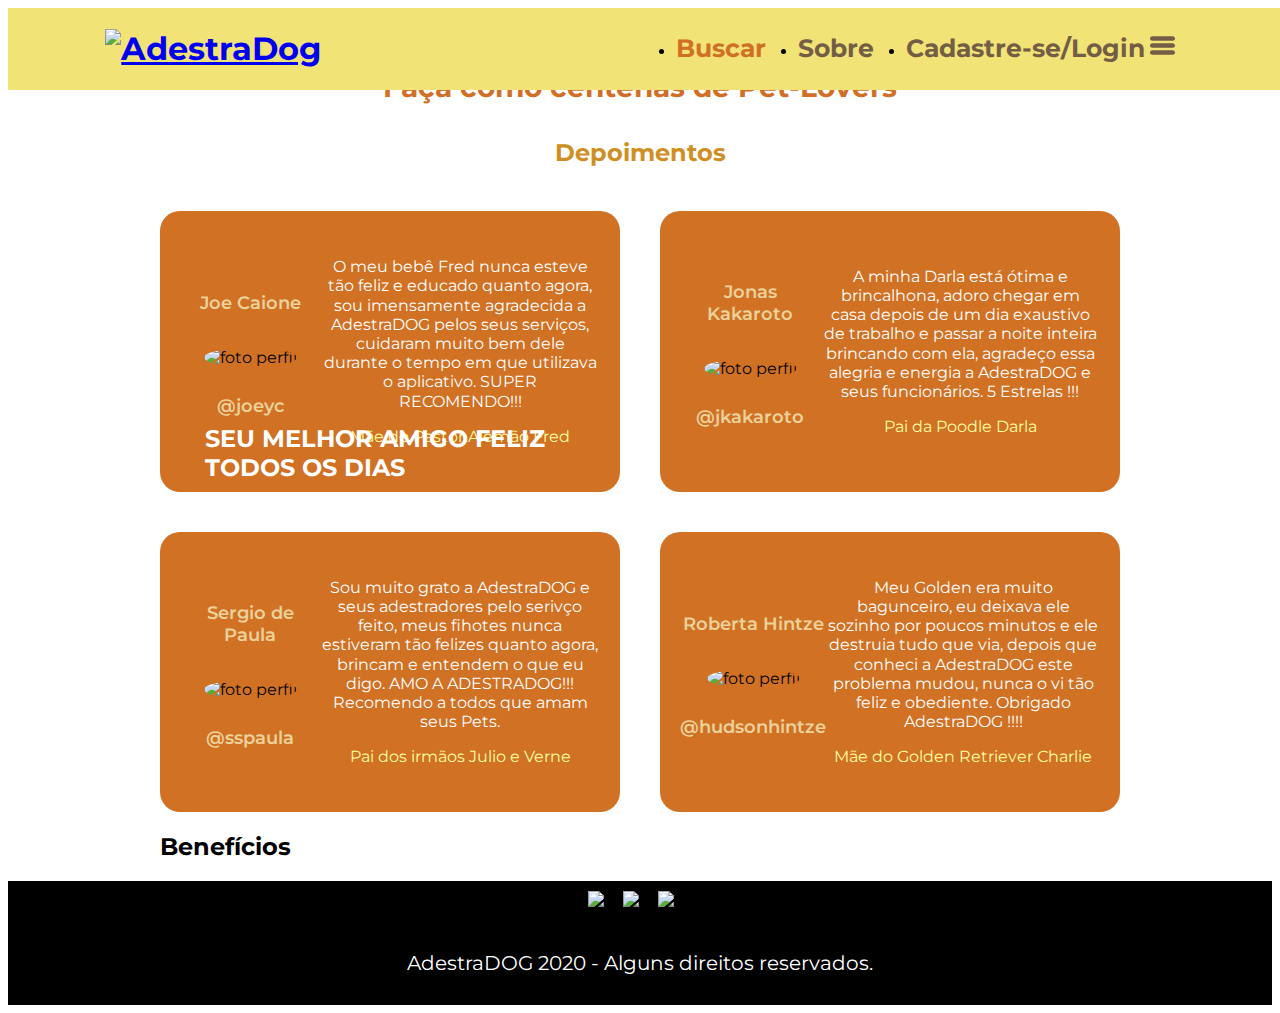
==== index.html @ ebf3db3a "benefits-home" ====
<!DOCTYPE html>
<html lang="en">

<head>
    <meta charset="UTF-8">
    <meta name="viewport" content="width=device-width, initial-scale=1.0">
    <link rel="stylesheet" href="style/reset.css">
    <link rel="stylesheet" href="style/index.css">
    <link href="https://fonts.googleapis.com/css2?family=Montserrat+Alternates:wght@400;700;800;900&display=swap"
        rel="stylesheet">
    <link href="https://fonts.googleapis.com/css2?family=Montserrat&display=swap" rel="stylesheet">
    <link href="https://fonts.googleapis.com/css2?family=Montserrat:wght@800&display=swap" rel="stylesheet">
    <title>AdestraDOG - Home</title>
</head>

<body>
    <header>
        <div class="fixed-bar">
            <div class="logo">
                <a href="index.html" class="home-button"><h1><img class="imagem-logo" src="img/logo.png" alt="AdestraDog"></h1></a>
            </div>
            <div class="nav-bar">
                <ul>
                    <li><a class="menu-item menu-item-buscar" href="#">Buscar</a></li>
                    <li><a class="menu-item" href="#">Sobre</a></li>
                    <li><a class="menu-item openbtn" onclick="openNav()" href="#">Cadastre-se/Login<div
                                class="svg-icon"><svg id="menu-icon" enable-background="new 0 0 512 512"
                                    viewBox="0 0 512 512" width="512" xmlns="http://www.w3.org/2000/svg">
                                    <path
                                        d="m464.883 64.267h-417.766c-25.98 0-47.117 21.136-47.117 47.149 0 25.98 21.137 47.117 47.117 47.117h417.766c25.98 0 47.117-21.137 47.117-47.117 0-26.013-21.137-47.149-47.117-47.149z" />
                                    <path
                                        d="m464.883 208.867h-417.766c-25.98 0-47.117 21.136-47.117 47.149 0 25.98 21.137 47.117 47.117 47.117h417.766c25.98 0 47.117-21.137 47.117-47.117 0-26.013-21.137-47.149-47.117-47.149z" />
                                    <path
                                        d="m464.883 353.467h-417.766c-25.98 0-47.117 21.137-47.117 47.149 0 25.98 21.137 47.117 47.117 47.117h417.766c25.98 0 47.117-21.137 47.117-47.117 0-26.012-21.137-47.149-47.117-47.149z" />
                                </svg></button></div></a></li>
                </ul>
            </div>
        </div>
        <div id="mySidebar" class="sidebar">
            <a href="javascript:void(0)" class="closebtn" onclick="closeNav()">&times;</a>
            <div class="image-collapse">
                <img class="logo-collapse" src="img/logo-collapse.png" alt="logo-collapse" srcset="">
            </div>
            <a href="#">Quero Adestrar</a>
            <a href="#">Sou Adestrador</a>
        </div>
    </header>

    <main>
        <div class="menu-principal">
            <img class="happy-dog" src="img/happy-dog.jpg" alt="dog feliz" srcset="">
            <div class="slogan">
                <p class="frase-slogan">Seu Melhor amigo feliz todos os dias</p>
            </div>
        </div>
        <section class="depoimentos">
            <div class="container">
                <h2 class="titulo-centenas">Faça como centenas de Pet-Lovers</h2>
                <h3 class="depoimentos-titulo">Depoimentos</h3>
                <div class="depoimentos-div">
                    <div class="cartao-depoimento">
                        <div class="perfil-depoimento">
                            <h4 class="info-perfil">Joe Caione</h4>
                            <div class="foto-perfil-depoimento">
                                <img class="perfil-foto" src="img/perfil-carla.jpg" alt="foto perfil" srcset="">
                            </div>
                            <p class="info-perfil">@joeyc</p>
                        </div>
                        <div class="texto-depoimento">
                            <p class="sinopse-depoimento">O meu bebê Fred nunca esteve tão feliz e educado quanto agora, sou imensamente agradecida a AdestraDOG pelos seus serviços, cuidaram muito bem dele durante o tempo em que utilizava o aplicativo. SUPER RECOMENDO!!!</p>
                            <p class="rodape-depoimento">Mãe do Pastor Alemão Fred</p>
                        </div>
                    </div>
                    <div class="cartao-depoimento">
                        <div class="perfil-depoimento">
                            <h4 class="info-perfil">Jonas Kakaroto</h4>
                            <div class="foto-perfil-depoimento">
                                <img class="perfil-foto" src="img/perfil-jonas.jpg" alt="foto perfil" srcset="">
                            </div>
                            <p class="info-perfil">@jkakaroto</p>
                        </div>
                        <div class="texto-depoimento">
                            <p class="sinopse-depoimento">A minha Darla está ótima e brincalhona, adoro chegar em casa depois de um dia exaustivo de trabalho e passar a noite inteira brincando com ela, agradeço essa alegria e energia a AdestraDOG e seus funcionários. 5 Estrelas !!!</p>
                            <p class="rodape-depoimento">Pai da Poodle Darla</p>
                        </div>
                    </div>
                    <div class="cartao-depoimento">
                        <div class="perfil-depoimento">
                            <h4 class="info-perfil">Sergio de Paula</h4>
                            <div class="foto-perfil-depoimento">
                                <img class="perfil-foto perfil-sergio" src="img/perfil-sergio.jpg" alt="foto perfil" srcset="">
                            </div>
                            <p class="info-perfil">@sspaula</p>         
                        </div>
                        <div class="texto-depoimento">
                            <p class="sinopse-depoimento">Sou muito grato a AdestraDOG e seus adestradores pelo serivço feito, meus fihotes nunca estiveram tão felizes quanto agora, brincam e entendem o que eu digo. AMO A ADESTRADOG!!! Recomendo a todos que amam seus Pets.</p>
                            <p class="rodape-depoimento">Pai dos irmãos Julio e Verne</p>
                        </div>
                    </div>
                    <div class="cartao-depoimento">
                        <div class="perfil-depoimento">
                            <h4 class="info-perfil">Roberta Hintze</h4>
                            <div class="foto-perfil-depoimento">
                                <img class="perfil-foto" src="img/perfil-roberta.jpg" alt="foto perfil" srcset="">
                            </div>
                            <p class="info-perfil">@hudsonhintze</p> 
                        </div>
                        <div class="texto-depoimento">
                            <p class="sinopse-depoimento">Meu Golden era muito bagunceiro, eu deixava ele sozinho por poucos minutos e ele destruia tudo que via, depois que conheci a AdestraDOG este problema mudou, nunca o vi tão feliz e obediente. Obrigado AdestraDOG !!!!</p>
                            <p class="rodape-depoimento">Mãe do Golden Retriever Charlie</p>
                        </div>
                    </div>
                </div>
                <h2 class="titulo-Beneficios">Benefícios</h2>
                <div class="beneficios-grid">
                    <div class="beneficios-items">
                        
                    </div>
                    <div class="beneficios-items">
                        
                    </div>
                    <div class="beneficios-items">
                        
                    </div>
                </div>
            </div>
        </section>
    </main>

    <footer>
        <div class="footer-bar">
            <div class="logos-footer">
                <img class="logo-footer-logo" src="img/logo-face.png" alt="Facebook" srcset="">
                <img class="logo-footer-logo" src="img/logo-whats.png" alt="Instagram" srcset="">
                <img class="logo-footer-logo" src="img/logo-insta.png" alt="Whatsapp" srcset="">
            </div>
            <p class="text-footer">AdestraDOG 2020 - Alguns direitos reservados.</p>
        </div>
    </footer>
    <script src="js/index.js"></script>
</body>

</html>
---- style/index.css ----
*{
    box-sizing: border-box;
    font-family: 'Montserrat', sans-serif;
}

.fixed-bar{
    position: fixed;
    width: 100%;
    background-color: #f1e375;
    display: flex;
    justify-content: space-around;
    align-items: center;
    z-index: 10;
}

.logo{
    width: 320px;
}

.imagem-logo{
    width: 100%;
}

.nav-bar ul{
    display: flex;
    justify-content: space-around;
    font-family: 'Montserrat Alternates', sans-serif;
    font-weight: bold;
}

.nav-bar ul li{
    margin: 0em 1em;
}

.menu-item{
    color: #735d45;
    font-size: 25px;
    text-decoration: none;
    display: flex;
}

.menu-item-buscar{
    color: #d06f25;
}

#menu-icon{
    width: 25px;
    margin-left: 5px;
    fill: #735d45;
}

/* The sidebar menu */
.sidebar {
    height: 100%; /* 100% Full-height */
    width: 0; /* 0 width - change this with JavaScript */
    position: fixed; /* Stay in place */
    z-index: 1; /* Stay on top */
    top: 90px;
    right: 0;
    background-color: #f1e375; /* Black*/
    overflow-x: hidden; /* Disable horizontal scroll */
    padding-top: 60px; /* Place content 60px from the top */
    transition: 0.5s; /* 0.5 second transition effect to slide in the sidebar */
}
  
  /* The sidebar links */
  .sidebar a {
    padding: 8px 8px 8px 32px;
    text-decoration: none;
    font-size: 25px;
    color: #818181;
    display: block;
    transition: 0.3s;
  }
  
  /* When you mouse over the navigation links, change their color */
  .sidebar a:hover {
    color: #f1f1f1;
  }
  
  /* Position and style the close button (top right corner) */
  .sidebar .closebtn {
    position: absolute;
    top: 0;
    right: 25px;
    font-size: 36px;
    margin-left: 50px;
  }
  
  /* The button used to open the sidebar */
  .openbtn {
    cursor: pointer;
    background-color: transparent;
    border: none;
  }
  
  /* On smaller screens, where height is less than 450px, change the style of the sidenav (less padding and a smaller font size) */
@media screen and (max-height: 450px) {
    .sidebar {padding-top: 15px;}
    .sidebar a {font-size: 18px;}
}

.image-collapse{
    width: 250px;
}

.logo-collapse{
    width: 100%;
}

/* ============================================================================================================================================================= */

.container{
    width: 960px;
    margin: 0 auto;
    /* border: black solid 1px; */
}

.imagem-principal{
    width: 100%;
}

.menu-principal{
    display: inline-block;
    background-color: #f1e3b1;
}

.happy-dog{
    width: 100%;
    height: 750px;
    object-fit: cover;
    object-position: center;
}

.slogan{
    color: white;
    position: absolute;
    top: 400px;
    left: 16%;
    right: 55%;
}

.frase-slogan{
    font-size: 24px;
    color: white;
    font-weight: bold;
    text-transform: uppercase;
}

.depoimentos{
    background: url("../img/div2-fundo.gif") no-repeat fixed; 
    -webkit-background-size: cover;
    -moz-background-size: cover;
    -o-background-size: cover;
    background-size: cover; 
}

.titulo-centenas{
    color: #d06f25;
    text-align: center;
    font-size: 28px;
    font-weight: bolder;
    padding: 20px 0 10px;
}

.depoimentos-titulo{
    color: #d08f25;
    text-align: center;
    font-size: 24px;
    font-weight: bolder;
    padding: 0 0 20px;
}

.depoimentos-div{
    display: grid;
    grid-template-columns: 1fr 1fr;
    grid-gap: 40px;
    margin: 20px 0;
}

.cartao-depoimento{
    background-color: #d07124;
    display: grid;
    grid-template-columns: 1fr 2fr;
    border-radius: 20px;
    padding: 20px;
}

.perfil-depoimento{
    text-align: center;
    align-self: center;  
}

.perfil-foto{
    width: 125px;
    height: 125px;
    object-fit: cover;
    border-radius: 100%;
    margin: 10px 0;
}

.perfil-sergio{
    object-position: left;
}

.info-perfil{
    color: #ecd19a;
    font-weight: 600;
    font-size: 18px;
}

.texto-depoimento{
    text-align: center;
    align-self: center;
    font-family: 'Montserrat Alternates', sans-serif;
    padding: 10px 2px;
}

.sinopse-depoimento{
    color: white;
    line-height: 1.2em;
    margin-bottom: 10px;
}

.rodape-depoimento{
    color: #FFFF9F;
}

.beneficios-grid{
    display: grid;
    grid-template-columns: 1fr 1fr 1fr;
}

/* ============================================================================================================================================================= */

footer{
    padding: 10px;
    font-size: 20px;
    background-color: black;
}

.footer-bar{
    text-align: center;
}

.text-footer{
    color: white;
}

.logos-footer{
    display: flex;
    justify-content: center;
    margin-bottom: 10px;
}

.logo-footer-logo{
    width: 35px;
}
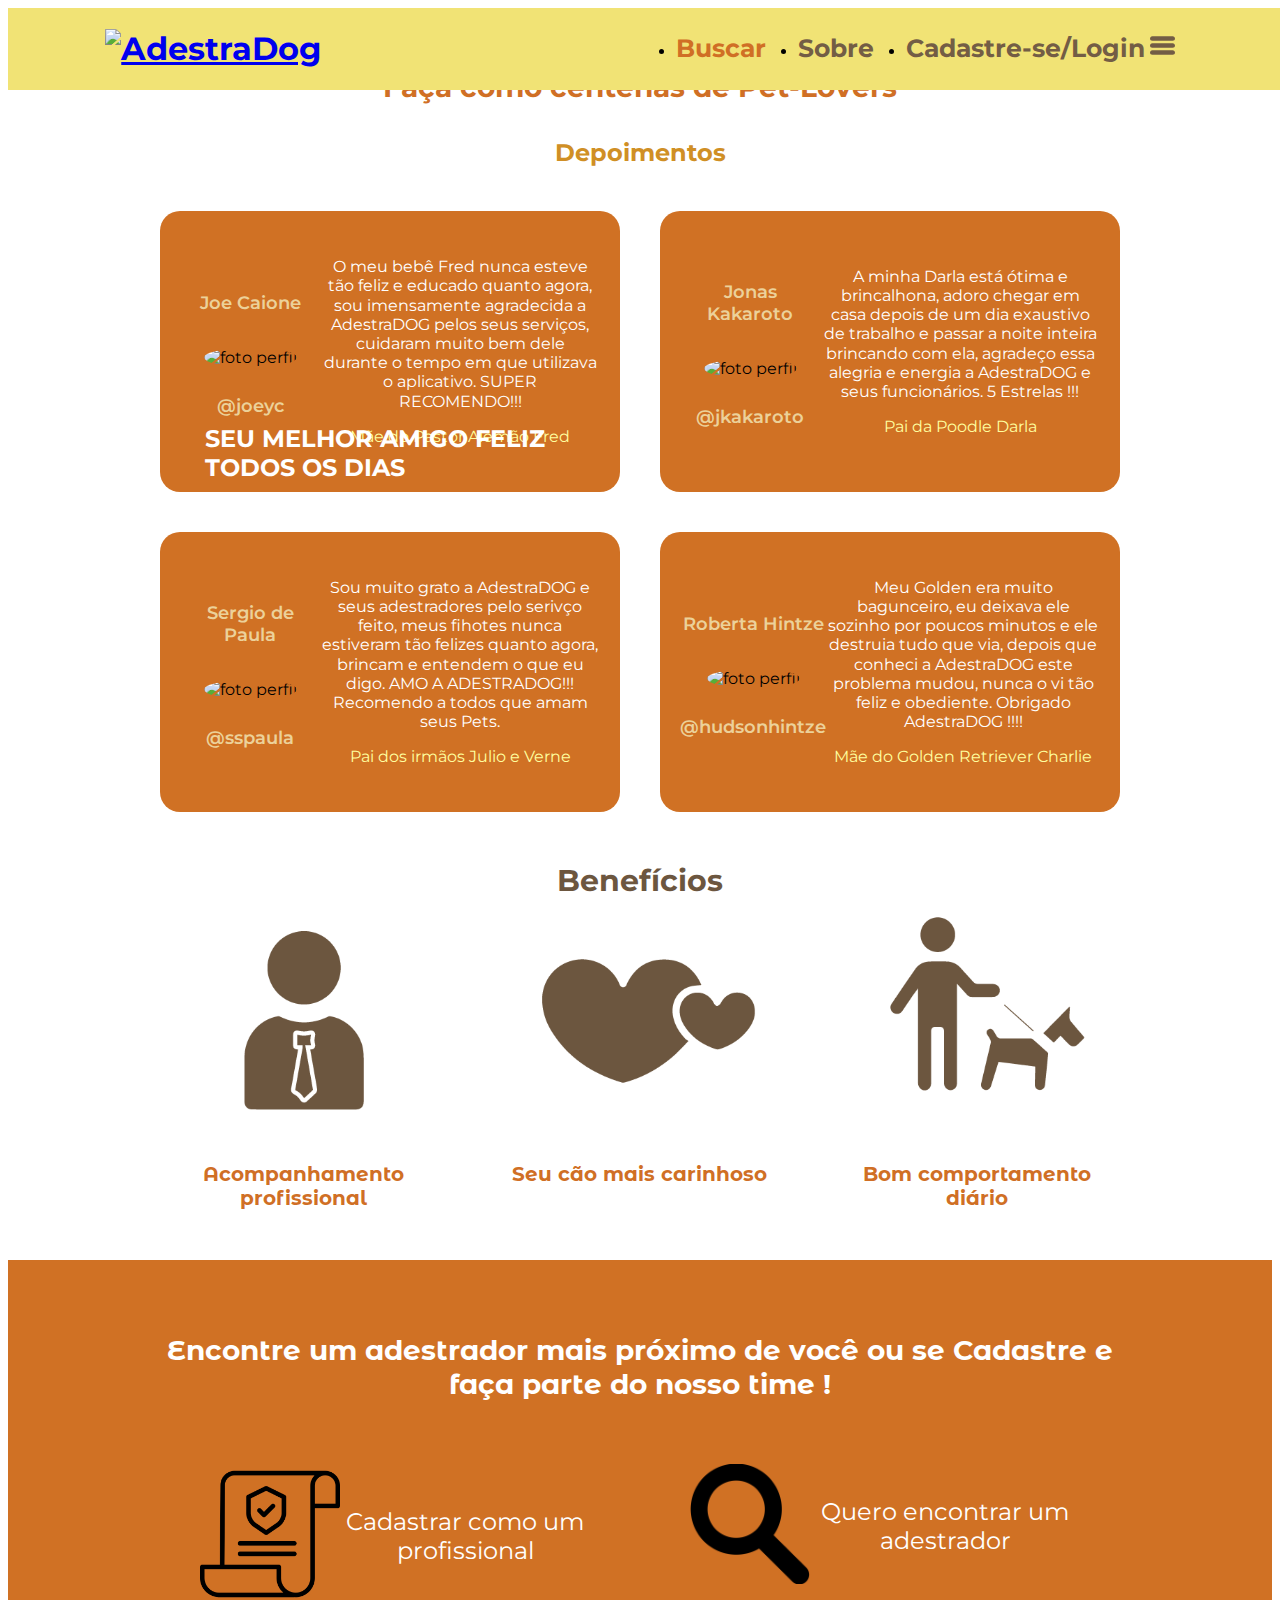
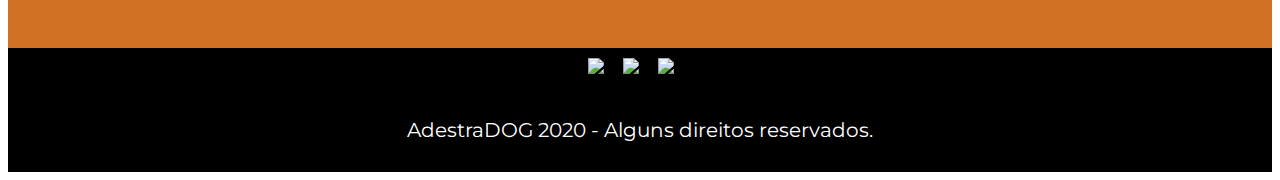
==== commit bfa2380f: "finish" ====
--- a/index.html
+++ b/index.html
@@ -17,7 +17,9 @@
     <header>
         <div class="fixed-bar">
             <div class="logo">
-                <a href="index.html" class="home-button"><h1><img class="imagem-logo" src="img/logo.png" alt="AdestraDog"></h1></a>
+                <a href="index.html" class="home-button">
+                    <h1><img class="imagem-logo" src="img/logo.png" alt="AdestraDog"></h1>
+                </a>
             </div>
             <div class="nav-bar">
                 <ul>
@@ -67,7 +69,9 @@
                             <p class="info-perfil">@joeyc</p>
                         </div>
                         <div class="texto-depoimento">
-                            <p class="sinopse-depoimento">O meu bebê Fred nunca esteve tão feliz e educado quanto agora, sou imensamente agradecida a AdestraDOG pelos seus serviços, cuidaram muito bem dele durante o tempo em que utilizava o aplicativo. SUPER RECOMENDO!!!</p>
+                            <p class="sinopse-depoimento">O meu bebê Fred nunca esteve tão feliz e educado quanto agora,
+                                sou imensamente agradecida a AdestraDOG pelos seus serviços, cuidaram muito bem dele
+                                durante o tempo em que utilizava o aplicativo. SUPER RECOMENDO!!!</p>
                             <p class="rodape-depoimento">Mãe do Pastor Alemão Fred</p>
                         </div>
                     </div>
@@ -80,7 +84,9 @@
                             <p class="info-perfil">@jkakaroto</p>
                         </div>
                         <div class="texto-depoimento">
-                            <p class="sinopse-depoimento">A minha Darla está ótima e brincalhona, adoro chegar em casa depois de um dia exaustivo de trabalho e passar a noite inteira brincando com ela, agradeço essa alegria e energia a AdestraDOG e seus funcionários. 5 Estrelas !!!</p>
+                            <p class="sinopse-depoimento">A minha Darla está ótima e brincalhona, adoro chegar em casa
+                                depois de um dia exaustivo de trabalho e passar a noite inteira brincando com ela,
+                                agradeço essa alegria e energia a AdestraDOG e seus funcionários. 5 Estrelas !!!</p>
                             <p class="rodape-depoimento">Pai da Poodle Darla</p>
                         </div>
                     </div>
@@ -88,12 +94,15 @@
                         <div class="perfil-depoimento">
                             <h4 class="info-perfil">Sergio de Paula</h4>
                             <div class="foto-perfil-depoimento">
-                                <img class="perfil-foto perfil-sergio" src="img/perfil-sergio.jpg" alt="foto perfil" srcset="">
+                                <img class="perfil-foto perfil-sergio" src="img/perfil-sergio.jpg" alt="foto perfil"
+                                    srcset="">
                             </div>
-                            <p class="info-perfil">@sspaula</p>         
+                            <p class="info-perfil">@sspaula</p>
                         </div>
                         <div class="texto-depoimento">
-                            <p class="sinopse-depoimento">Sou muito grato a AdestraDOG e seus adestradores pelo serivço feito, meus fihotes nunca estiveram tão felizes quanto agora, brincam e entendem o que eu digo. AMO A ADESTRADOG!!! Recomendo a todos que amam seus Pets.</p>
+                            <p class="sinopse-depoimento">Sou muito grato a AdestraDOG e seus adestradores pelo serivço
+                                feito, meus fihotes nunca estiveram tão felizes quanto agora, brincam e entendem o que
+                                eu digo. AMO A ADESTRADOG!!! Recomendo a todos que amam seus Pets.</p>
                             <p class="rodape-depoimento">Pai dos irmãos Julio e Verne</p>
                         </div>
                     </div>
@@ -103,30 +112,62 @@
                             <div class="foto-perfil-depoimento">
                                 <img class="perfil-foto" src="img/perfil-roberta.jpg" alt="foto perfil" srcset="">
                             </div>
-                            <p class="info-perfil">@hudsonhintze</p> 
+                            <p class="info-perfil">@hudsonhintze</p>
                         </div>
                         <div class="texto-depoimento">
-                            <p class="sinopse-depoimento">Meu Golden era muito bagunceiro, eu deixava ele sozinho por poucos minutos e ele destruia tudo que via, depois que conheci a AdestraDOG este problema mudou, nunca o vi tão feliz e obediente. Obrigado AdestraDOG !!!!</p>
+                            <p class="sinopse-depoimento">Meu Golden era muito bagunceiro, eu deixava ele sozinho por
+                                poucos minutos e ele destruia tudo que via, depois que conheci a AdestraDOG este
+                                problema mudou, nunca o vi tão feliz e obediente. Obrigado AdestraDOG !!!!</p>
                             <p class="rodape-depoimento">Mãe do Golden Retriever Charlie</p>
                         </div>
                     </div>
                 </div>
-                <h2 class="titulo-Beneficios">Benefícios</h2>
+                <h2 class="titulo-beneficios">Benefícios</h2>
                 <div class="beneficios-grid">
                     <div class="beneficios-items">
-                        
+                        <img class="image-benefits" src="img/benefits-icon1.png" alt="acompanhamento" srcset="">
+                        <p class="text-beneficios">Acompanhamento profissional</p>
                     </div>
                     <div class="beneficios-items">
-                        
+                        <img class="image-benefits" src="img/benefits-icon3.png" alt="acompanhamento" srcset="">
+                        <p class="text-beneficios">Seu cão mais carinhoso</p>
                     </div>
                     <div class="beneficios-items">
-                        
+                        <img class="image-benefits" src="img/benefits-icon2.png" alt="acompanhamento" srcset="">
+                        <p class="text-beneficios">Bom comportamento diário</p>
+                    </div>
+                </div>
+            </div>
+        </section>
+        <section class="encontrar-adestrador">
+            <div class="container">
+                <h2 class="titulo-encontrar">Encontre um adestrador mais próximo de você ou se Cadastre e faça parte do
+                    nosso time !</h2>
+                <div class="cadastro-home">
+                    <div class="cadastro-itens">
+                        <a class="encontrar-link" href="#">
+                            <div class="imagem-cadastro">
+                                <div class="svg-cadastro">
+                                    <img src="img/certificade-encontrar.png" alt="Certificado" class="img-encontrar">
+                                </div>
+                                <p class="text-encontrar">Cadastrar como um profissional</p>
+                            </div>
+                        </a>
+                    </div>
+                    <div class="cadastro-itens">
+                        <a class="encontrar-link" href="#">
+                            <div class="imagem-cadastro">
+                                <div class="svg-cadastro">
+                                    <img src="img/lupa-encontrar.png" alt="Certificado" class="img-encontrar-lupa">
+                                </div>
+                                <p class="text-encontrar">Quero encontrar um adestrador</p>
+                            </div>
+                        </a>
                     </div>
                 </div>
             </div>
         </section>
     </main>
-
     <footer>
         <div class="footer-bar">
             <div class="logos-footer">
--- a/style/index.css
+++ b/style/index.css
@@ -152,7 +152,8 @@
     -webkit-background-size: cover;
     -moz-background-size: cover;
     -o-background-size: cover;
-    background-size: cover; 
+    background-size: cover;
+    padding-bottom: 30px; 
 }
 
 .titulo-centenas{
@@ -226,9 +227,81 @@
     color: #FFFF9F;
 }
 
+.titulo-beneficios{
+    color: #6c563f; 
+    font-weight: bolder;
+    text-align: center;
+    font-size: 30px;
+    margin: 50px 0 0;
+}
+
 .beneficios-grid{
     display: grid;
     grid-template-columns: 1fr 1fr 1fr;
+    grid-gap: 50px;
+}
+
+.beneficios-items{
+    text-align: center;
+}
+
+.image-benefits{
+    width: 100%;
+}
+
+.text-beneficios{
+    color: #d06f25;
+    font-family: 'Montserrat Alternates', sans-serif;
+    font-weight: bold;
+    font-size: 20px;
+}
+
+.encontrar-adestrador{
+    background-color: #d07124;
+    color: white;
+    padding: 50px 0 0;
+}
+
+.titulo-encontrar{
+    font-family: 'Montserrat Alternates', sans-serif;
+    text-align: center;
+    font-size: 28px;
+    font-weight: bold;
+}
+
+.cadastro-home{
+    display: grid;
+    grid-template-columns: 1fr 1fr;
+    padding: 40px;
+    grid-gap: 100px;
+}
+
+.imagem-cadastro{
+    display: flex;
+    align-items: center;
+    text-align: center;
+}
+
+.img-encontrar{
+    width: 140px;
+}
+
+.img-encontrar-lupa{
+    width: 120px;
+}
+
+.text-encontrar{
+    font-size: 24px;
+}
+
+.cadastrar-button-encontrar{
+    justify-self: center;
+    width: 300px;
+}
+
+.encontrar-link{
+    text-decoration: none;
+    color: white;
 }
 
 /* ============================================================================================================================================================= */
@@ -255,4 +328,8 @@
 
 .logo-footer-logo{
     width: 35px;
+}
+
+@media (max-width: 960px){ 
+    
 }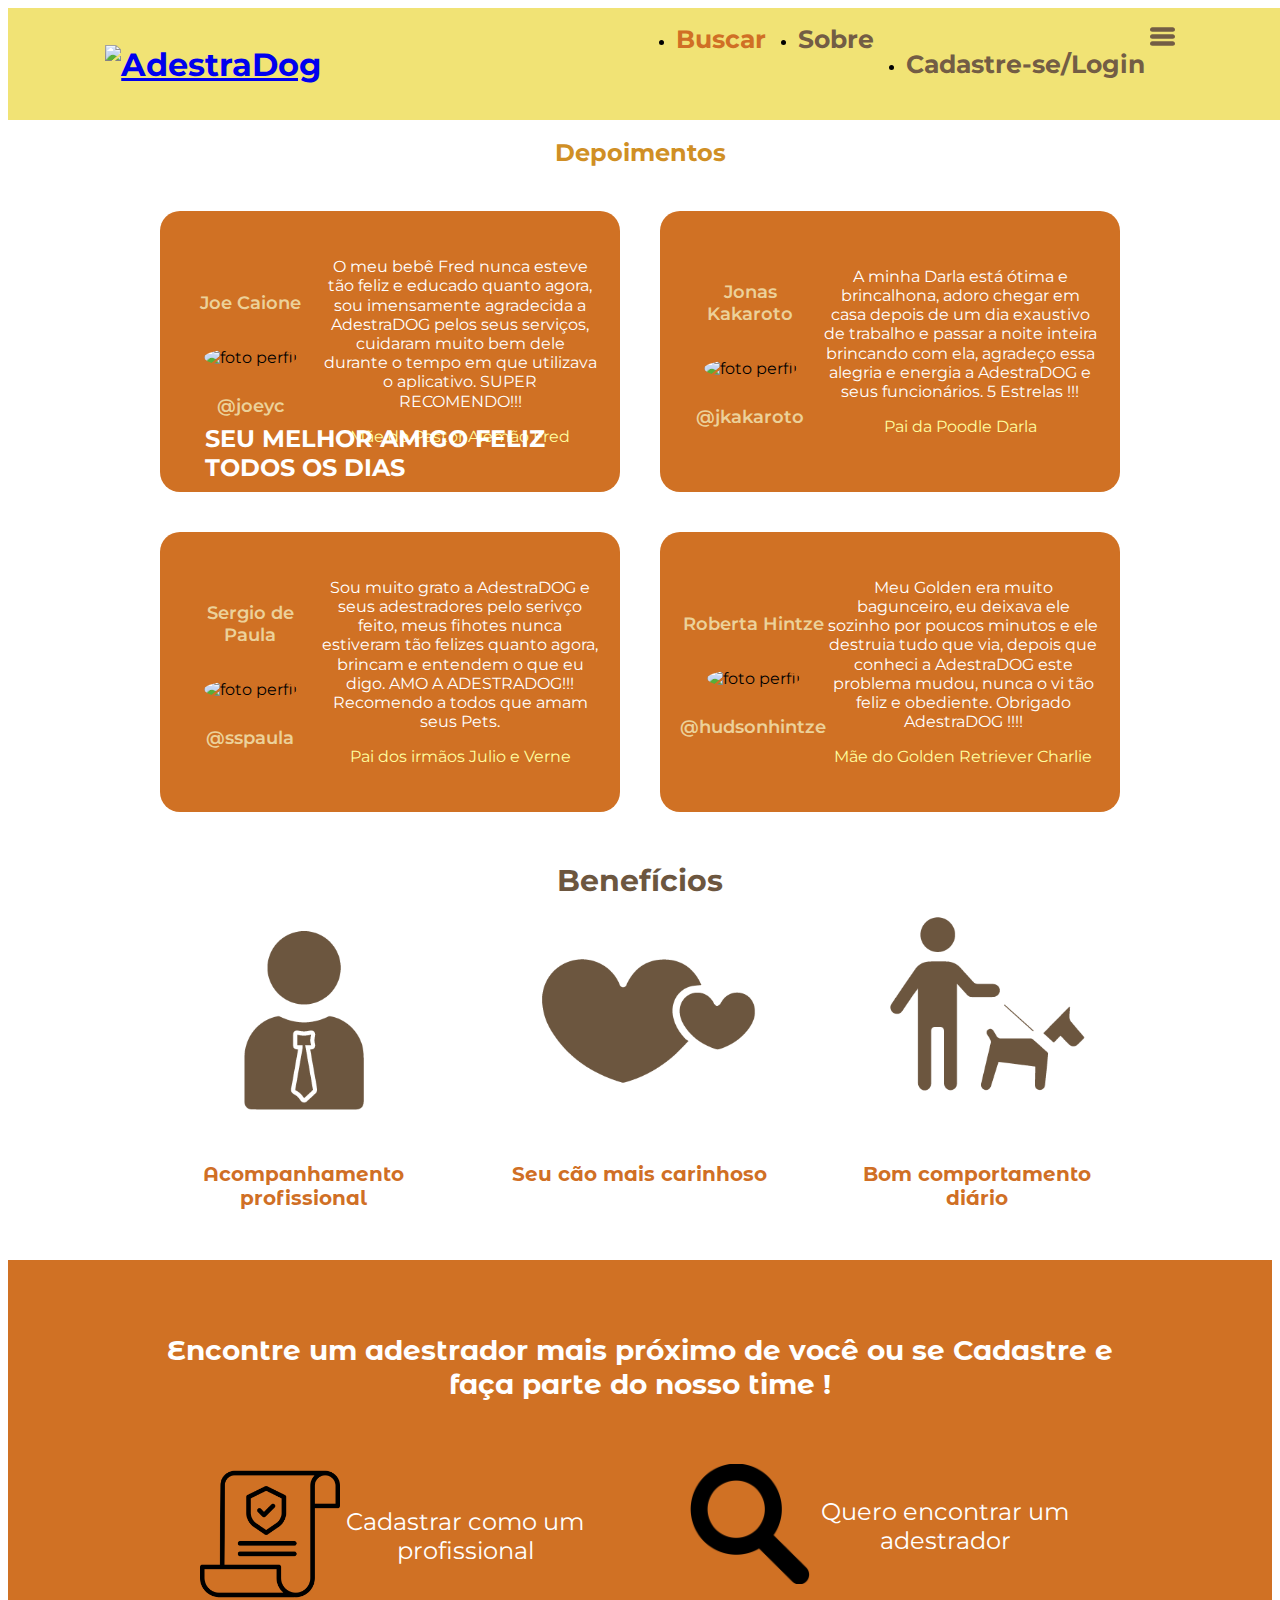
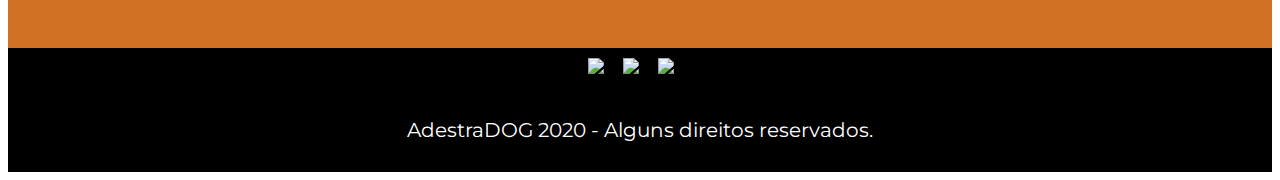
==== commit eff2aad2: "finishing-home" ====
--- a/index.html
+++ b/index.html
@@ -16,6 +16,11 @@
 <body>
     <header>
         <div class="fixed-bar">
+            <div class="logo-responsivo">
+                <a href="index.html" class="home-button">
+                    <h1><img class="imagem-logo" src="img/logo-onlycasa.png" alt="AdestraDog"></h1>
+                </a>
+            </div>
             <div class="logo">
                 <a href="index.html" class="home-button">
                     <h1><img class="imagem-logo" src="img/logo.png" alt="AdestraDog"></h1>
@@ -25,7 +30,7 @@
                 <ul>
                     <li><a class="menu-item menu-item-buscar" href="#">Buscar</a></li>
                     <li><a class="menu-item" href="#">Sobre</a></li>
-                    <li><a class="menu-item openbtn" onclick="openNav()" href="#">Cadastre-se/Login<div
+                    <li><a class="menu-item openbtn" onclick="openNav()" href="#"><p class="cadastrar-nav">Cadastre-se/Login</p><div
                                 class="svg-icon"><svg id="menu-icon" enable-background="new 0 0 512 512"
                                     viewBox="0 0 512 512" width="512" xmlns="http://www.w3.org/2000/svg">
                                     <path
--- a/style/index.css
+++ b/style/index.css
@@ -1,6 +1,10 @@
 *{
     box-sizing: border-box;
     font-family: 'Montserrat', sans-serif;
+}
+
+.logo-responsivo{
+    display: none;
 }
 
 .fixed-bar{
@@ -330,6 +334,88 @@
     width: 35px;
 }
 
-@media (max-width: 960px){ 
-    
+
+
+@media (max-width: 1000px){ 
+    .container{
+        width: 800px;
+    }
+
+    .slogan{
+        left: 3%;
+    }
+}
+
+@media (max-width: 900px){ 
+    .container{
+        width: 740px;
+    }
+
+    .slogan{
+        left: 1%;
+        right: 45%;
+    }
+
+    .depoimentos-div{
+        grid-template-columns: 1fr 1fr;
+        grid-gap: 10px;
+        margin: 10px 0;
+    }
+
+    .beneficios-grid{
+        grid-gap: 0px;
+    }
+
+    .cadastrar-nav{
+        display: none;
+    }
+}
+
+@media (max-width: 760px){ 
+    .container{
+        width: auto;
+    }
+    .depoimentos-div{
+        grid-template-columns: 1fr;
+        grid-gap: 10px;
+        margin: 5px;
+    }
+
+    .beneficios-grid{
+        grid-template-columns: 1fr;
+        grid-gap: 0px;
+    }
+
+    .cadastro-home{
+        grid-template-columns: 1fr;
+        grid-gap: 30px;
+    }
+
+    .logo{
+        display: none;
+    }
+
+    .logo-responsivo{
+        display: inline-block;
+        width: 85px;
+    }
+
+    .sidebar {
+        top: 60px;
+    }
+
+    .menu-item{
+        font-size: 22px;
+    }
+
+    .happy-dog{
+        width: 100%;
+        object-position: -500px;
+    }
+
+    .slogan{
+        text-align: center;
+        top: 90px;
+        right: 0%;
+    }
 }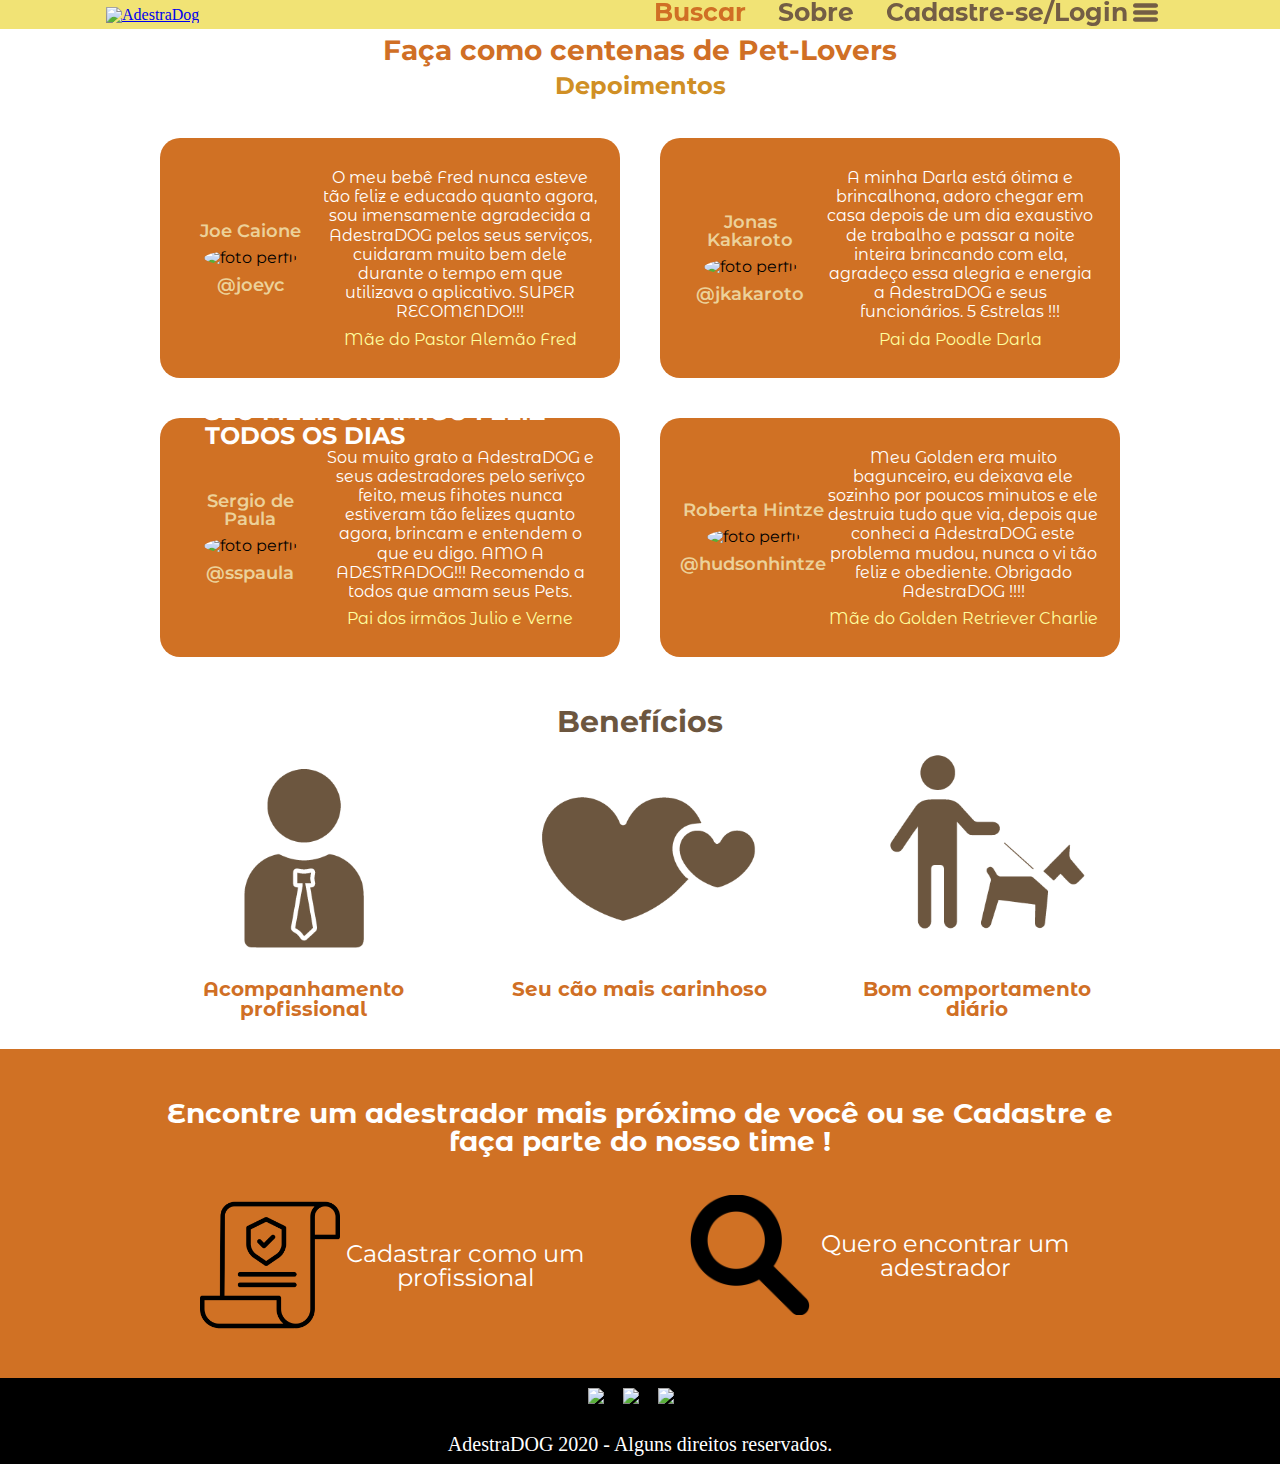
==== commit e6ea5bc5: "fixing-pastes" ====
--- a/index.html
+++ b/index.html
@@ -28,8 +28,8 @@
             </div>
             <div class="nav-bar">
                 <ul>
-                    <li><a class="menu-item menu-item-buscar" href="#">Buscar</a></li>
-                    <li><a class="menu-item" href="#">Sobre</a></li>
+                    <li><a class="menu-item menu-item-buscar" href="buscar.html">Buscar</a></li>
+                    <li><a class="menu-item" href="sobre.html">Sobre</a></li>
                     <li><a class="menu-item openbtn" onclick="openNav()" href="#"><p class="cadastrar-nav">Cadastre-se/Login</p><div
                                 class="svg-icon"><svg id="menu-icon" enable-background="new 0 0 512 512"
                                     viewBox="0 0 512 512" width="512" xmlns="http://www.w3.org/2000/svg">
--- a/style/index.css
+++ b/style/index.css
@@ -63,7 +63,7 @@
     right: 0;
     background-color: #f1e375; /* Black*/
     overflow-x: hidden; /* Disable horizontal scroll */
-    padding-top: 60px; /* Place content 60px from the top */
+    padding-top: 40px; /* Place content 60px from the top */
     transition: 0.5s; /* 0.5 second transition effect to slide in the sidebar */
 }
   
@@ -382,13 +382,17 @@
     }
 
     .beneficios-grid{
-        grid-template-columns: 1fr;
+        grid-template-columns: 1fr 1fr 1fr;
         grid-gap: 0px;
+    }
+
+    .beneficios-items{
+        grid-column: 2/3;
     }
 
     .cadastro-home{
         grid-template-columns: 1fr;
-        grid-gap: 30px;
+        grid-gap: 40px;
     }
 
     .logo{
@@ -396,12 +400,12 @@
     }
 
     .logo-responsivo{
-        display: inline-block;
-        width: 85px;
+        display: block;
+        width: 80px;
     }
 
     .sidebar {
-        top: 60px;
+        top: 55px;
     }
 
     .menu-item{
@@ -409,8 +413,7 @@
     }
 
     .happy-dog{
-        width: 100%;
-        object-position: -500px;
+        object-position: 70%;
     }
 
     .slogan{
@@ -418,4 +421,28 @@
         top: 90px;
         right: 0%;
     }
+    .img-encontrar{
+        width: 100px;
+    }
+    
+    .img-encontrar-lupa{
+        width: 80px;
+    }
+    
+    .frase-slogan, .titulo-encontrar{
+        font-size: 20px;
+        padding: 0 5px;
+    }
+
+    .encontrar-adestrador{
+        padding: 30px 10px 0;
+    }
+
+    .text-encontrar{
+        font-size: 20px;
+    }
+
+    footer{
+        font-size: 16px;
+    }
 }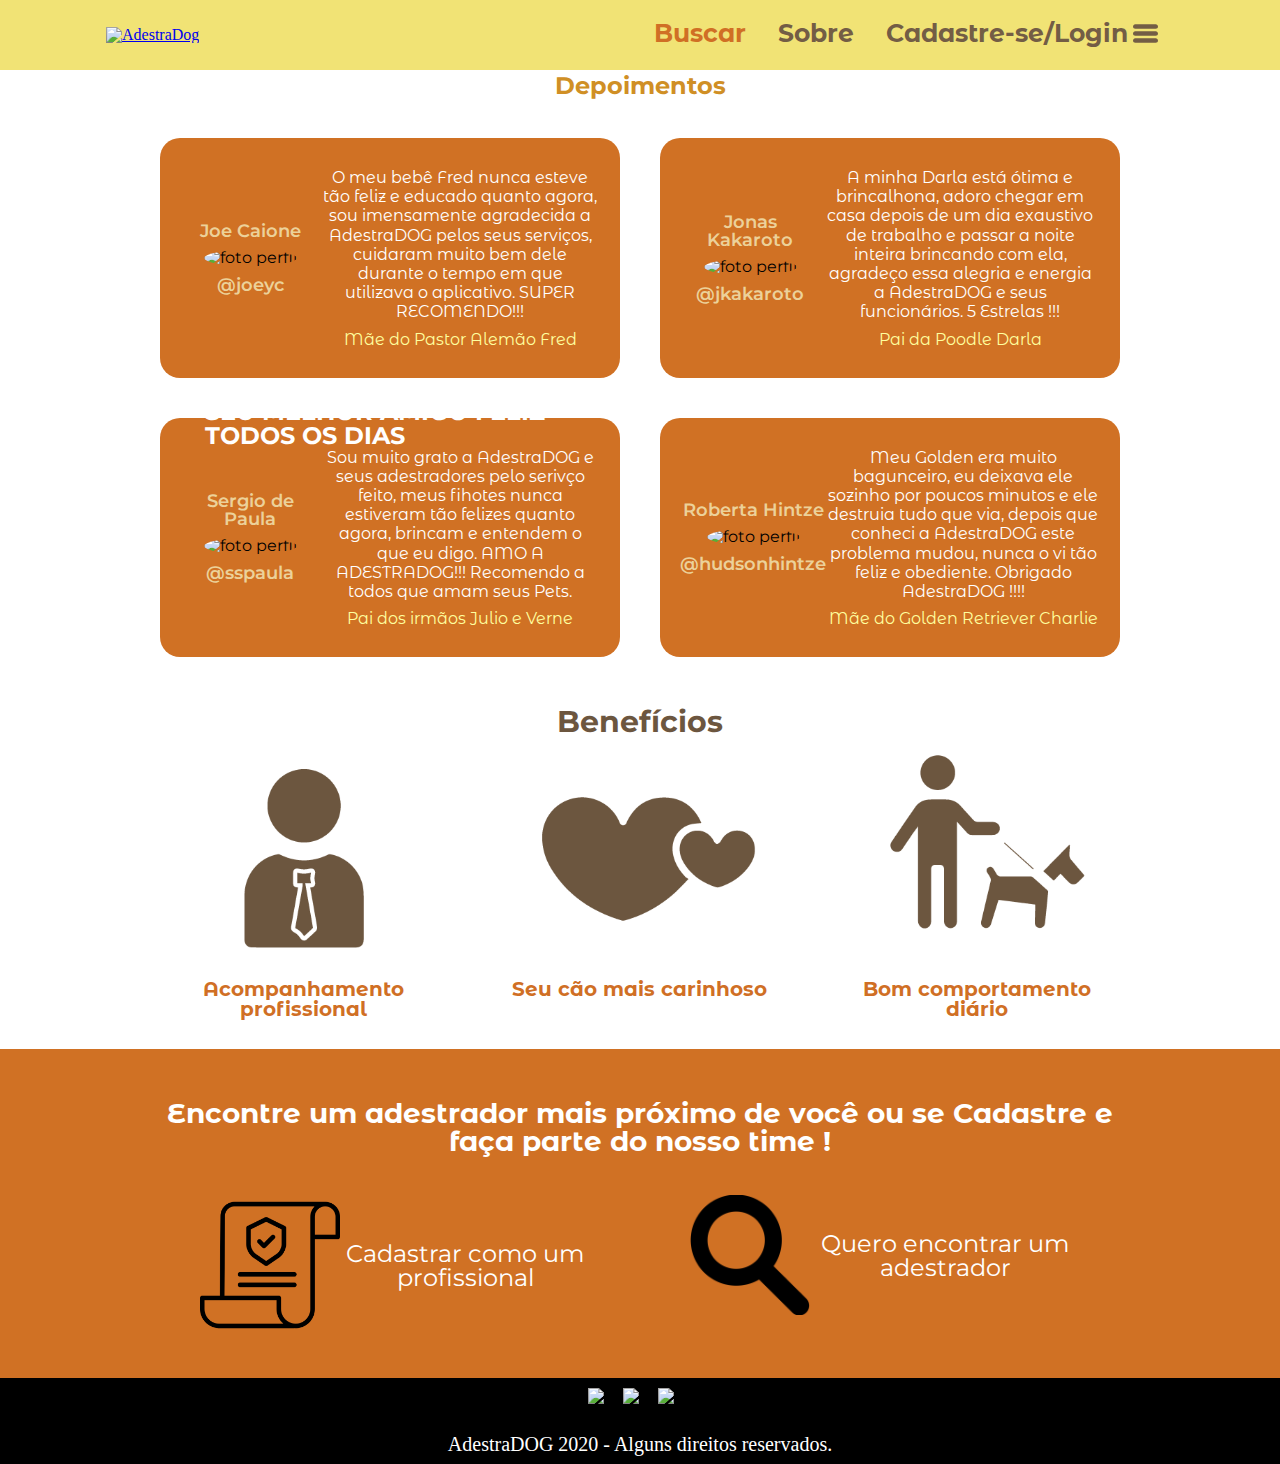
==== commit c9275470: "hide nav-bar when scroll" ====
--- a/index.html
+++ b/index.html
@@ -4,6 +4,7 @@
 <head>
     <meta charset="UTF-8">
     <meta name="viewport" content="width=device-width, initial-scale=1.0">
+    <link rel="icon" href="img/Icon logo.png" class="icone-head">
     <link rel="stylesheet" href="style/reset.css">
     <link rel="stylesheet" href="style/index.css">
     <link href="https://fonts.googleapis.com/css2?family=Montserrat+Alternates:wght@400;700;800;900&display=swap"
@@ -15,7 +16,7 @@
 
 <body>
     <header>
-        <div class="fixed-bar">
+        <div class="fixed-bar" id="nav-hide">
             <div class="logo-responsivo">
                 <a href="index.html" class="home-button">
                     <h1><img class="imagem-logo" src="img/logo-onlycasa.png" alt="AdestraDog"></h1>
@@ -48,8 +49,7 @@
             <div class="image-collapse">
                 <img class="logo-collapse" src="img/logo-collapse.png" alt="logo-collapse" srcset="">
             </div>
-            <a href="#">Quero Adestrar</a>
-            <a href="#">Sou Adestrador</a>
+            <a href="cadastro.html">Cadastrar</a>
         </div>
     </header>
 
@@ -150,7 +150,7 @@
                     nosso time !</h2>
                 <div class="cadastro-home">
                     <div class="cadastro-itens">
-                        <a class="encontrar-link" href="#">
+                        <a class="encontrar-link" href="cadastro.html">
                             <div class="imagem-cadastro">
                                 <div class="svg-cadastro">
                                     <img src="img/certificade-encontrar.png" alt="Certificado" class="img-encontrar">
@@ -160,7 +160,7 @@
                         </a>
                     </div>
                     <div class="cadastro-itens">
-                        <a class="encontrar-link" href="#">
+                        <a class="encontrar-link" href="cadastro.html">
                             <div class="imagem-cadastro">
                                 <div class="svg-cadastro">
                                     <img src="img/lupa-encontrar.png" alt="Certificado" class="img-encontrar-lupa">
--- a/style/index.css
+++ b/style/index.css
@@ -10,11 +10,13 @@
 .fixed-bar{
     position: fixed;
     width: 100%;
+    height: 70px;
     background-color: #f1e375;
     display: flex;
     justify-content: space-around;
     align-items: center;
     z-index: 10;
+    transition: 0.5s;
 }
 
 .logo{
@@ -34,6 +36,11 @@
 
 .nav-bar ul li{
     margin: 0em 1em;
+}
+
+.nav-bar ul li a:hover {
+    color: black;
+    text-decoration: none;
 }
 
 .menu-item{
@@ -59,17 +66,18 @@
     width: 0; /* 0 width - change this with JavaScript */
     position: fixed; /* Stay in place */
     z-index: 1; /* Stay on top */
-    top: 90px;
+    top: 60px;
     right: 0;
     background-color: #f1e375; /* Black*/
     overflow-x: hidden; /* Disable horizontal scroll */
     padding-top: 40px; /* Place content 60px from the top */
     transition: 0.5s; /* 0.5 second transition effect to slide in the sidebar */
+    text-align: center;
 }
   
   /* The sidebar links */
   .sidebar a {
-    padding: 8px 8px 8px 32px;
+    padding: 8px;
     text-decoration: none;
     font-size: 25px;
     color: #818181;
@@ -113,7 +121,6 @@
 }
 
 /* ============================================================================================================================================================= */
-
 .container{
     width: 960px;
     margin: 0 auto;
@@ -307,7 +314,6 @@
     text-decoration: none;
     color: white;
 }
-
 /* ============================================================================================================================================================= */
 
 footer{
@@ -407,11 +413,6 @@
     .sidebar {
         top: 55px;
     }
-
-    .menu-item{
-        font-size: 22px;
-    }
-
     .happy-dog{
         object-position: 70%;
     }
@@ -441,8 +442,7 @@
     .text-encontrar{
         font-size: 20px;
     }
-
     footer{
-        font-size: 16px;
+        font-size: 15px;
     }
 }